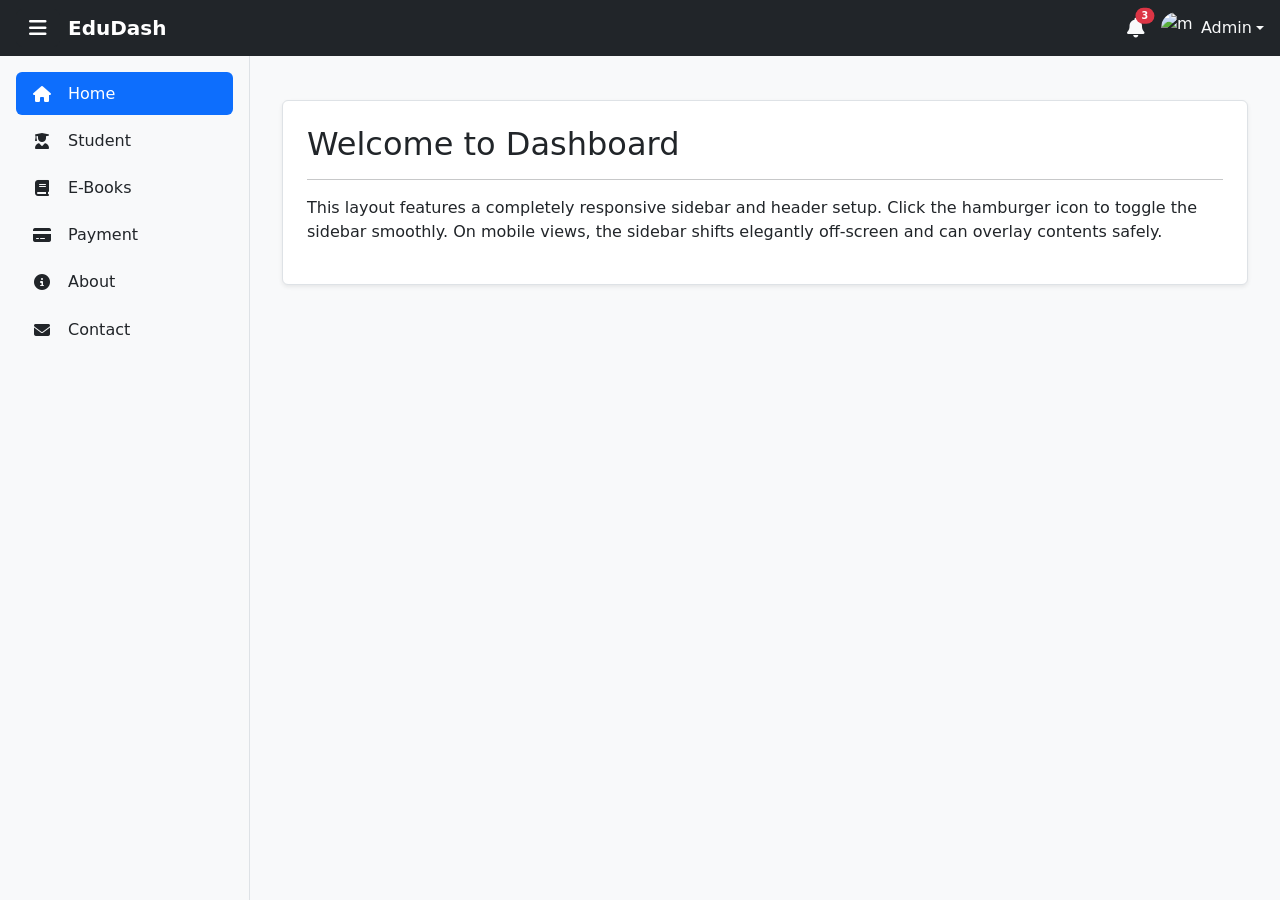
==== index.html @ 52540d6a "Add files via upload" ====
<!DOCTYPE html>
<html lang="en">
<head>
    <meta charset="UTF-8">
    <meta name="viewport" content="width=device-width, initial-scale=1.0">
    <title>Wisdom wings</title>
    <link href="https://cdn.jsdelivr.net/npm/bootstrap@5.3.2/dist/css/bootstrap.min.css" rel="stylesheet">
    <link rel="stylesheet" href="https://cdnjs.cloudflare.com/ajax/libs/font-awesome/6.4.2/css/all.min.css">
    <link rel="stylesheet" href="style.css">
</head>
<body>

    <header class="navbar navbar-expand-lg navbar-dark bg-dark fixed-top px-3">
        <div class="d-flex align-items-center w-100 justify-content-between">
            <div class="d-flex align-items-center">
                <button class="btn btn-dark me-2" id="sidebarToggle" type="button">
                    <i class="fas fa-bars fa-lg"></i>
                </button>
                <a class="navbar-brand fw-bold" href="#">EduDash</a>
            </div>
            
            <div class="d-flex align-items-center gap-3">
                <a href="#" class="text-light position-relative">
                    <i class="fas fa-bell fa-lg"></i>
                    <span class="position-absolute top-0 start-100 translate-middle badge rounded-pill bg-danger" style="font-size: 0.6rem;">
                        3
                    </span>
                </a>
                <div class="dropdown">
                    <a href="#" class="d-flex align-items-center text-light text-decoration-none dropdown-toggle" id="dropdownUser" data-bs-toggle="dropdown" aria-expanded="false">
                        <img src="https://images.unsplash.com/photo-1535713875002-d1d0cf377fde?auto=format&fit=crop&w=32&h=32&q=80" alt="mdo" width="32" height="32" class="rounded-circle me-2">
                        <span class="d-none d-sm-inline">Admin</span>
                    </a>
                    <ul class="dropdown-menu dropdown-menu-end text-small shadow" aria-labelledby="dropdownUser">
                        <li><a class="dropdown-menu-item dropdown-item" href="#">Profile</a></li>
                        <li><a class="dropdown-menu-item dropdown-item" href="#">Settings</a></li>
                        <li><hr class="dropdown-divider"></li>
                        <li><a class="dropdown-menu-item dropdown-item" href="#">Sign out</a></li>
                    </ul>
                </div>
            </div>
        </div>
    </header>

    <div class="sidebar bg-light border-end" id="sidebar">
        <div class="p-3 dynamic-links">
            <ul class="nav nav-pills flex-column mb-auto gap-1">
                <li class="nav-item">
                    <a href="#" class="nav-link active" aria-current="page">
                        <i class="fas fa-house me-3 width-fixed"></i><span>Home</span>
                    </a>
                </li>
                <li>
                    <a href="students.html" class="nav-link text-dark">
                        <i class="fas fa-user-graduate me-3 width-fixed"></i><span>Student</span>
                    </a>
                </li>
                <li>
                    <a href="ebooks.html" class="nav-link text-dark">
                        <i class="fas fa-book me-3 width-fixed"></i><span>E-Books</span>
                    </a>
                </li>
                <li>
                    <a href="payment.html" class="nav-link text-dark">
                        <i class="fas fa-credit-card me-3 width-fixed"></i><span>Payment</span>
                    </a>
                </li>
                <li>
                    <a href="#" class="nav-link text-dark">
                        <i class="fas fa-info-circle me-3 width-fixed"></i><span>About</span>
                    </a>
                </li>
                <li>
                    <a href="#" class="nav-link text-dark">
                        <i class="fas fa-envelope me-3 width-fixed"></i><span>Contact</span>
                    </a>
                </li>
            </ul>
        </div>
    </div>

    <main class="main-content" id="mainContent">
        <div class="container-fluid pt-4">
            <div class="bg-white p-4 rounded shadow-sm border">
                <h2>Welcome to Dashboard</h2>
                <hr>
                <p>This layout features a completely responsive sidebar and header setup. Click the hamburger icon to toggle the sidebar smoothly. On mobile views, the sidebar shifts elegantly off-screen and can overlay contents safely.</p>
            </div>
        </div>
    </main>

    <div class="sidebar-overlay" id="sidebarOverlay"></div>

    <script src="https://cdn.jsdelivr.net/npm/bootstrap@5.3.2/dist/js/bootstrap.bundle.min.js"></script>
    <script src="script.js"></script>
</body>
</html>
---- style.css ----
/* General Layout Settings */
body {
    padding-top: 56px; /* Prevents content from getting hidden under fixed header */
    background-color: #f8f9fa;
    overflow-x: hidden;
    font-family: system-ui, -apple-system, "Segoe UI", Roboto, sans-serif;
}

header {
    height: 56px;
    z-index: 1030;
}

/* Sidebar Styling */
.sidebar {
    position: fixed;
    top: 56px;
    bottom: 0;
    left: 0;
    z-index: 1020;
    width: 250px;
    transition: all 0.3s ease-in-out;
}

/* Fix width for FontAwesome icons inside navigation to keep text aligned */
.width-fixed {
    width: 20px;
    text-align: center;
}

.sidebar .nav-link {
    display: flex;
    align-items: center;
    padding: 0.6rem 1rem;
    border-radius: 0.375rem;
    transition: background-color 0.2s ease;
}

.sidebar .nav-link:hover:not(.active) {
    background-color: #e9ecef;
}

/* Main Content Adjustments */
.main-content {
    margin-left: 250px;
    padding: 20px;
    transition: all 0.3s ease-in-out;
}

/* Sidebar States when toggled/collapsed */
.sidebar.collapsed {
    left: -250px;
}

.main-content.expanded {
    margin-left: 0;
}

/* Mobile responsive modifications */
@media (max-width: 991.98px) {
    /* Hide sidebar by default on mobile */
    .sidebar {
        left: -250px;
    }
    .sidebar.active {
        left: 0;
        box-shadow: 0 0.5rem 1rem rgba(0, 0, 0, 0.15);
    }
    .main-content {
        margin-left: 0 !important;
    }
    
    /* Dark overlay backdrop for mobile view */
    .sidebar-overlay {
        display: none;
        position: fixed;
        top: 56px;
        left: 0;
        right: 0;
        bottom: 0;
        background: rgba(0, 0, 0, 0.4);
        z-index: 1010;
    }
    .sidebar-overlay.show {
        display: block;
    }
}


/* ebooks.html */

/* Card Elevation Hover Effect */
.transition-card {
    transition: transform 0.25s ease-in-out, box-shadow 0.25s ease-in-out;
    border-radius: 8px;
    overflow: hidden;
}

.transition-card:hover {
    transform: translateY(-5px);
    box-shadow: 0 0.75rem 1.5rem rgba(0, 0, 0, 0.12) !important;
}

/* Custom alignment utilities */
.border-radius-start {
    border-top-left-radius: 8px;
    border-bottom-left-radius: 8px;
}

/* Custom Filter Highlight Toggle Color */
.active-filter {
    background-color: #0d6efd !important;
    color: #fff !important;
    border-color: #0d6efd !important;
}

/* PDF View Container Sizing rules */
.modal-body iframe {
    height: calc(100vh - 46px);
}

/* Custom micro letterspacing for the custom covers */
.tracking-wider {
    letter-spacing: 0.08em;
    font-size: 0.7rem;
}
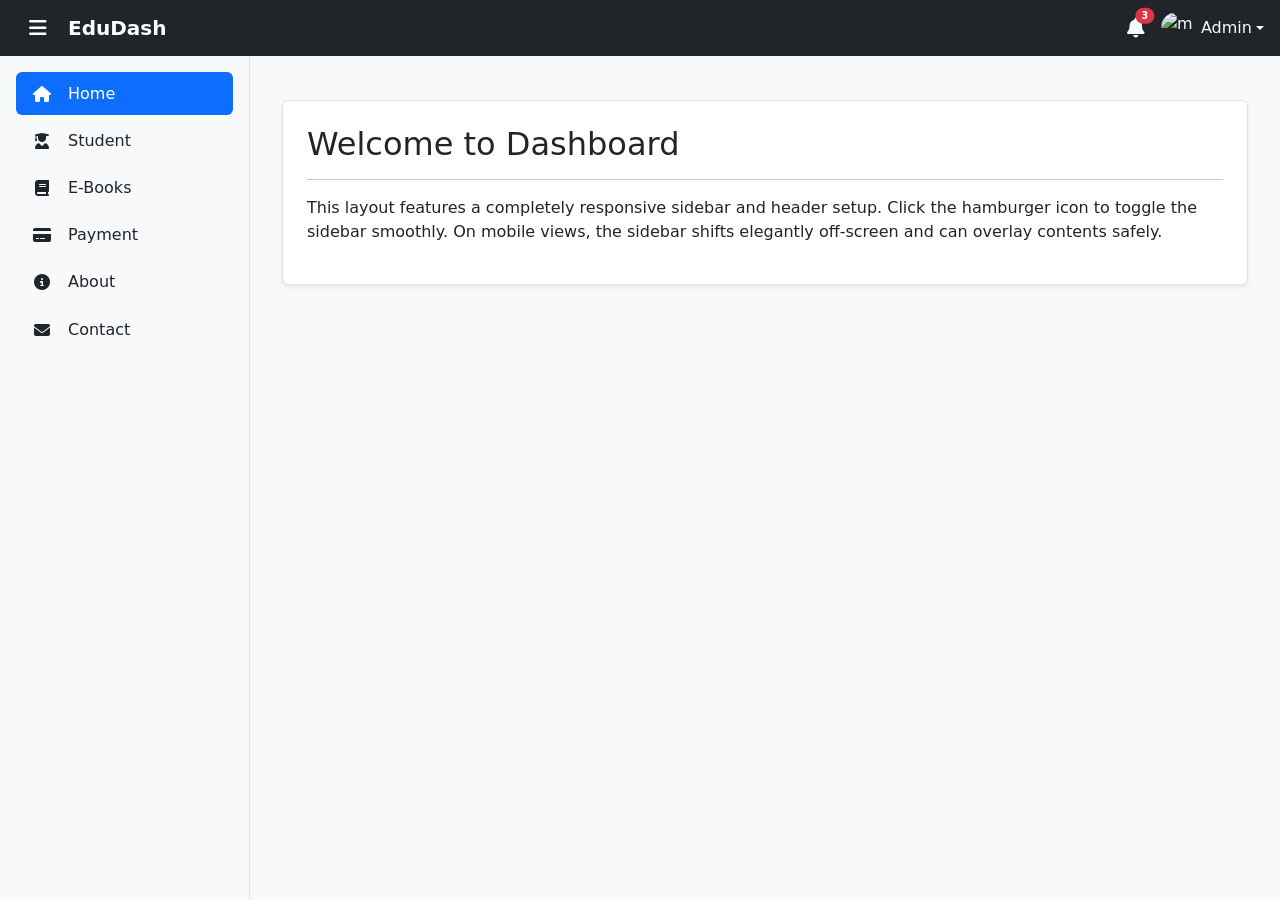
==== commit e966e2d9: "Update index.html" ====
--- a/index.html
+++ b/index.html
@@ -46,7 +46,7 @@
         <div class="p-3 dynamic-links">
             <ul class="nav nav-pills flex-column mb-auto gap-1">
                 <li class="nav-item">
-                    <a href="#" class="nav-link active" aria-current="page">
+                    <a href="index.html" class="nav-link active" aria-current="page">
                         <i class="fas fa-house me-3 width-fixed"></i><span>Home</span>
                     </a>
                 </li>
@@ -66,12 +66,12 @@
                     </a>
                 </li>
                 <li>
-                    <a href="#" class="nav-link text-dark">
+                    <a href="about.html" class="nav-link text-dark">
                         <i class="fas fa-info-circle me-3 width-fixed"></i><span>About</span>
                     </a>
                 </li>
                 <li>
-                    <a href="#" class="nav-link text-dark">
+                    <a href="contact" class="nav-link text-dark">
                         <i class="fas fa-envelope me-3 width-fixed"></i><span>Contact</span>
                     </a>
                 </li>
@@ -94,4 +94,4 @@
     <script src="https://cdn.jsdelivr.net/npm/bootstrap@5.3.2/dist/js/bootstrap.bundle.min.js"></script>
     <script src="script.js"></script>
 </body>
-</html>+</html>
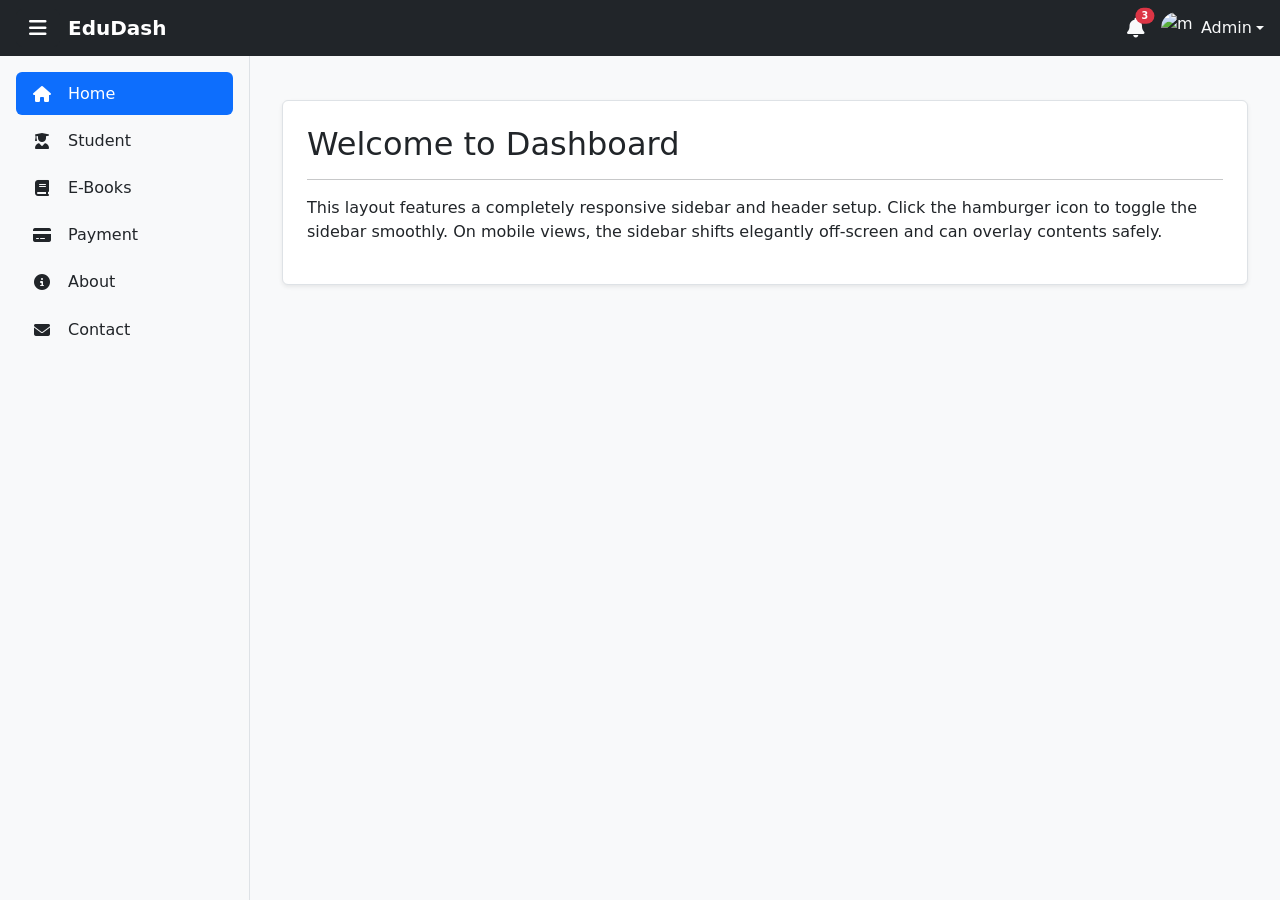
==== commit 3a163b86: "Update index.html" ====
--- a/index.html
+++ b/index.html
@@ -71,7 +71,7 @@
                     </a>
                 </li>
                 <li>
-                    <a href="contact" class="nav-link text-dark">
+                    <a href="contact.html" class="nav-link text-dark">
                         <i class="fas fa-envelope me-3 width-fixed"></i><span>Contact</span>
                     </a>
                 </li>
